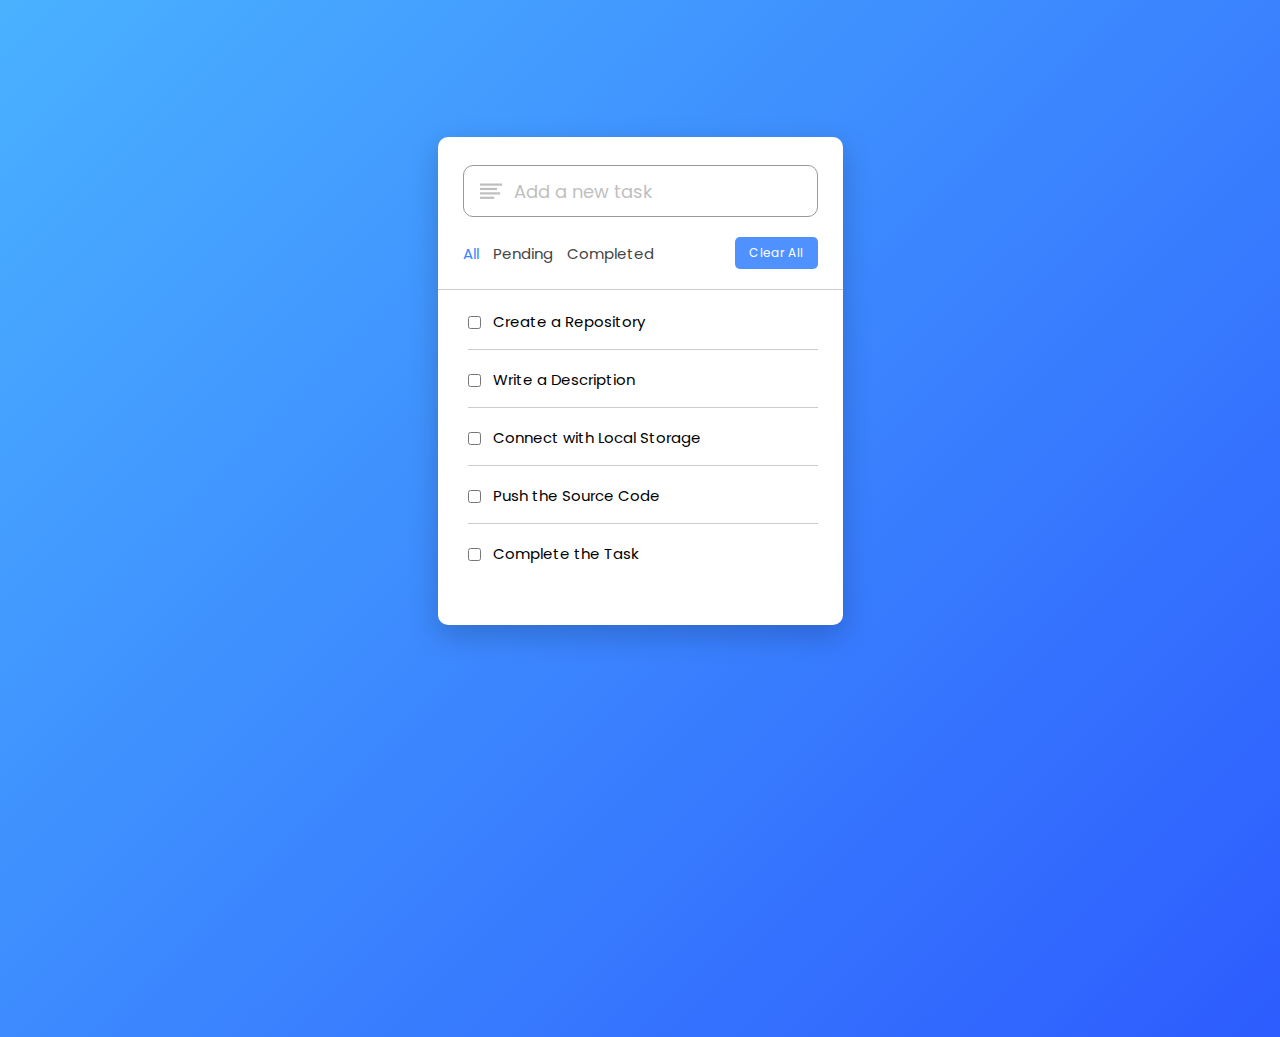
==== 01_TodoListApp/index.html @ 2c95d421 "Add TodoListApp project folder" ====
<!DOCTYPE html>
<html lang="en">

<head>
    <meta charset="UTF-8">
    <meta http-equiv="X-UA-Compatible" content="IE=edge">
    <meta name="viewport" content="width=device-width, initial-scale=1.0">
    <title>Todo List App | Atira</title>
    <link rel="stylesheet" href="style.css">
    <!-- Iconscout Link for Icons-->
    <link rel="stylesheet" href="https://unicons.iconscout.com/release/v4.0.0/css/line.css">
</head>

<body>
    <div class="wrapper">
        <div class="task-input">
            <img src="bars-icon.svg" alt="icon">
            <input type="text" placeholder="Add a new task">
        </div>
        <div class="controls">
            <div class="filters">
                <span class="active" id="all">All</span>
                <span id="pending">Pending</span>
                <span id="completed">Completed</span>
            </div>
            <button class="clear-btn">Clear All</button>
        </div>
        <ul class="task-box">
            <li class="task">
                <label for="1">
                    <input type="checkbox" id="1">
                    <p>Create a Repository</p>
                </label>
                <div class="settings">
                    <i class="uil uil-ellipsis-h"></i>
                </div>
            </li>
            <li class="task">
                <label for="1">
                    <input type="checkbox" id="1">
                    <p>Write a Description</p>
                </label>
                <div class="settings">
                    <i class="uil uil-ellipsis-h"></i>
                </div>
            </li>
            <li class="task">
                <label for="1">
                    <input type="checkbox" id="1">
                    <p>Connect with Local Storage</p>
                </label>
                <div class="settings">
                    <i class="uil uil-ellipsis-h"></i>
                </div>
            </li>
            <li class="task">
                <label for="1">
                    <input type="checkbox" id="1">
                    <p>Push the Source Code</p>
                </label>
                <div class="settings">
                    <i class="uil uil-ellipsis-h"></i>
                </div>
            </li>
            <li class="task">
                <label for="1">
                    <input type="checkbox" id="1">
                    <p>Complete the Task</p>
                </label>
                <div class="settings">
                    <i class="uil uil-ellipsis-h"></i>
                </div>
            </li>
        </ul>
    </div>

    <script src="script.js"></script>

</body>

</html>
---- 01_TodoListApp/style.css ----
@import url('https://fonts.googleapis.com/css2?family=Poppins:wght@400;500;600;700&display=swap');
* {
    margin: 0;
    padding: 0;
    box-sizing: border-box;
    font-family: 'Poppins', sans-serif;
}

body {
    width: 100%;
    height: 100vh;
    overflow: hidden;
    background: linear-gradient(135deg, #4AB1FF, #2D5CFE);
}

::selection {
    color: #fff;
    background: #3C87FF;
}

.wrapper {
    max-width: 405px;
    padding: 28px 0 30px;
    margin: 137px auto;
    border-radius: 10px;
    background: #fff;
    box-shadow: 0 10px 30px rgb(0, 0, 0, 0.2);
}

.task-input {
    position: relative;
    height: 52px;
    padding: 0 25px;
}

.task-input img {
    position: absolute;
    top: 50%;
    transform: translate(17px, -50%);
}

.task-input input {
    width: 100%;
    height: 100%;
    border-radius: 10px;
    border: 1px solid #999;
    outline: none;
    font-size: 18px;
    padding: 0 20px 0 50px;
}

.task-input input:focus,
.task-input input.active {
    padding-left: 45px;
    border: 2px solid #3C87FF;
}

.task-input input::placeholder {
    color: #bfbfbf;
}

.controls {
    padding: 20px 25px;
    border-bottom: 1px solid #ccc;
}

.controls,
li {
    display: flex;
    align-items: center;
    justify-content: space-between;
}

.filters span {
    font-size: 15px;
    margin: 0 5px;
    color: #444444;
    cursor: pointer;
}

.filters span:first-child {
    margin-left: 0;
}

.filters span.active {
    color: #3C87FF;
}

.controls .clear-btn {
    color: #fff;
    font-size: 12px;
    cursor: pointer;
    background: #3C87FF;
    outline: none;
    border: none;
    opacity: 0.9;
    padding: 7px 14px;
    border-radius: 5px;
    letter-spacing: 0.5px;
    pointer-events: none;
    transition: transform 0.25s ease;
}

.task-box {
    margin: 20px 5px;
    padding: 0 20px 10px 25px;
}

.task-box .task {
    list-style: none;
    font-size: 15px;
    margin-bottom: 18px;
    padding-bottom: 16px;
    align-items: flex-start;
    border-bottom: 1px solid #ccc;
}

.task-box .task:last-child {
    margin-bottom: 0px;
    padding-bottom: 0px;
    border-bottom: 0px;
}

.task-box .task label {
    display: flex;
    align-items: flex-start;
}

.task label input {
    margin-top: 6px;
    accent-color: #3C87FF;
}

.task label p {
    margin-left: 12px;
    user-select: none;
    word-wrap: break-word;
}
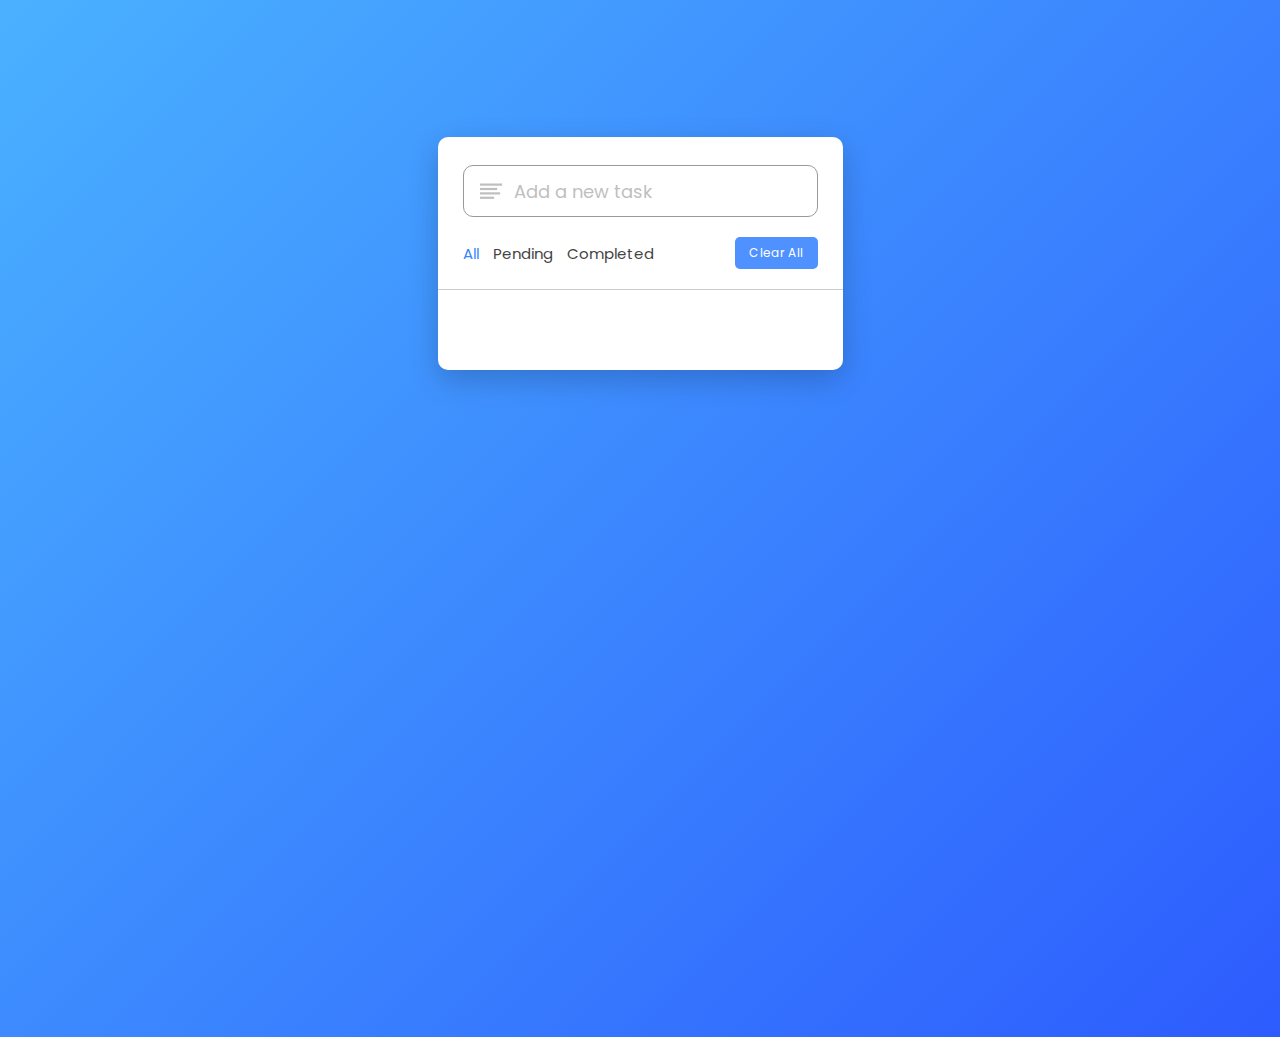
==== commit aaf0518f: "Add script for showing all task from local storage" ====
--- a/01_TodoListApp/index.html
+++ b/01_TodoListApp/index.html
@@ -5,7 +5,7 @@
     <meta charset="UTF-8">
     <meta http-equiv="X-UA-Compatible" content="IE=edge">
     <meta name="viewport" content="width=device-width, initial-scale=1.0">
-    <title>Todo List App | Atira</title>
+    <title>Todo List App | Irfan Arrosid</title>
     <link rel="stylesheet" href="style.css">
     <!-- Iconscout Link for Icons-->
     <link rel="stylesheet" href="https://unicons.iconscout.com/release/v4.0.0/css/line.css">
@@ -25,53 +25,7 @@
             </div>
             <button class="clear-btn">Clear All</button>
         </div>
-        <ul class="task-box">
-            <li class="task">
-                <label for="1">
-                    <input type="checkbox" id="1">
-                    <p>Create a Repository</p>
-                </label>
-                <div class="settings">
-                    <i class="uil uil-ellipsis-h"></i>
-                </div>
-            </li>
-            <li class="task">
-                <label for="1">
-                    <input type="checkbox" id="1">
-                    <p>Write a Description</p>
-                </label>
-                <div class="settings">
-                    <i class="uil uil-ellipsis-h"></i>
-                </div>
-            </li>
-            <li class="task">
-                <label for="1">
-                    <input type="checkbox" id="1">
-                    <p>Connect with Local Storage</p>
-                </label>
-                <div class="settings">
-                    <i class="uil uil-ellipsis-h"></i>
-                </div>
-            </li>
-            <li class="task">
-                <label for="1">
-                    <input type="checkbox" id="1">
-                    <p>Push the Source Code</p>
-                </label>
-                <div class="settings">
-                    <i class="uil uil-ellipsis-h"></i>
-                </div>
-            </li>
-            <li class="task">
-                <label for="1">
-                    <input type="checkbox" id="1">
-                    <p>Complete the Task</p>
-                </label>
-                <div class="settings">
-                    <i class="uil uil-ellipsis-h"></i>
-                </div>
-            </li>
-        </ul>
+        <ul class="task-box"></ul>
     </div>
 
     <script src="script.js"></script>
--- a/01_TodoListApp/style.css
+++ b/01_TodoListApp/style.css
@@ -51,7 +51,6 @@
 
 .task-input input:focus,
 .task-input input.active {
-    padding-left: 45px;
     border: 2px solid #3C87FF;
 }
 
@@ -97,8 +96,12 @@
     padding: 7px 14px;
     border-radius: 5px;
     letter-spacing: 0.5px;
-    pointer-events: none;
     transition: transform 0.25s ease;
+}
+
+.clear-btn:hover {
+    background: #176af0;
+    transform: scale(0.97);
 }
 
 .task-box {
@@ -135,4 +138,41 @@
     margin-left: 12px;
     user-select: none;
     word-wrap: break-word;
+}
+
+.task .settings {
+    cursor: pointer;
+    position: relative;
+}
+
+.settings .task-menu {
+    position: absolute;
+    padding: 5px 0;
+    border-radius: 5px;
+    background: #fff;
+    box-shadow: 0 0 5px rgba(0, 0, 0, 0.5);
+    z-index: 2;
+    transform: scale(0);
+    transform-origin: top right;
+    transition: transform 0.3s ease;
+    right: -4px;
+}
+
+.settings:hover .task-menu {
+    transform: scale(1);
+}
+
+.task-menu li {
+    height: 25px;
+    font-size: 15px;
+    padding: 15px 15px;
+    justify-content: flex-start;
+}
+
+.task-menu li:hover {
+    background: #f5f5f5;
+}
+
+.task-menu li i {
+    padding-right: 7px;
 }